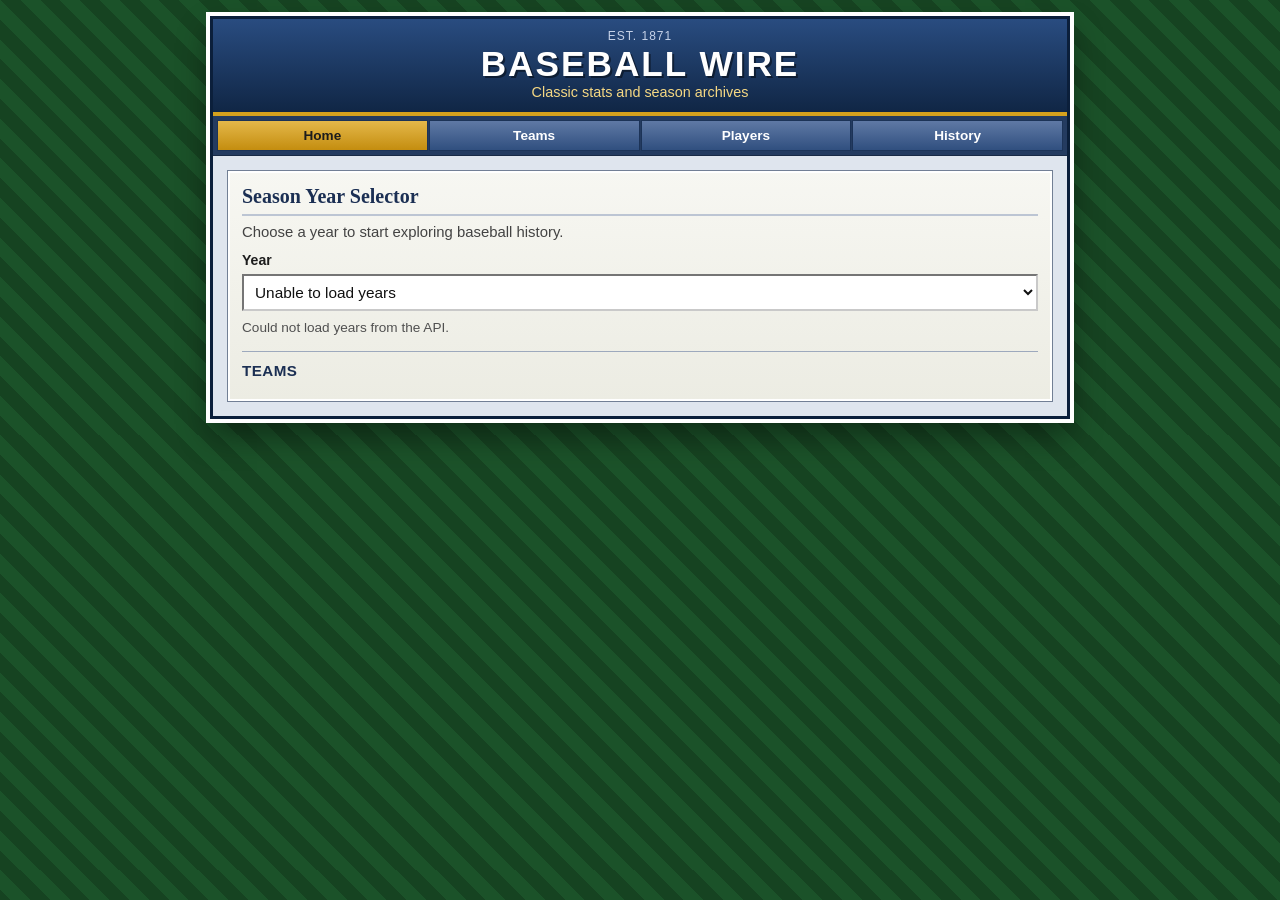
==== static/index.html @ d117e015 "did 2 endpoints" ====
<!doctype html>
<html lang="en">
<head>
	<meta charset="UTF-8">
	<meta name="viewport" content="width=device-width, initial-scale=1.0">
	<title>Baseball Wire - Season Finder</title>
	<link rel="stylesheet" href="style.css">
</head>
<body>
	<div class="page-wrap">
		<header class="masthead">
			<p class="site-kicker">EST. 1871</p>
			<h1>BASEBALL WIRE</h1>
			<p class="site-subtitle">Classic stats and season archives</p>
		</header>

		<nav class="top-nav" aria-label="Primary">
			<a href="#" aria-current="page">Home</a>
			<a href="#">Teams</a>
			<a href="#">Players</a>
			<a href="#">History</a>
		</nav>

		<main class="content">
			<section class="widget" aria-labelledby="year-title">
				<h2 id="year-title">Season Year Selector</h2>
				<p class="subtitle">Choose a year to start exploring baseball history.</p>

				<label for="year-select" class="label">Year</label>
				<select id="year-select" aria-label="Select baseball year">
					<option value="">Loading years...</option>
				</select>

				<p id="status" class="status" aria-live="polite"></p>

				<div class="teams-panel" aria-live="polite">
					<h3 id="teams-title">Teams</h3>
					<ul id="teams-list" class="teams-list"></ul>
				</div>
			</section>
		</main>
	</div>

	<script src="script.js" defer></script>
</body>
</html>
---- static/style.css ----
:root {
	--navy: #0f2a4f;
	--royal: #2b4f86;
	--gold: #d5a11e;
	--paper: #efefe8;
	--ink: #1d1d1d;
	--steel: #bcc5d3;
	--edge: #727f95;
}

* {
	box-sizing: border-box;
}

body {
	margin: 0;
	font-family: Tahoma, Verdana, Arial, sans-serif;
	color: var(--ink);
	background: repeating-linear-gradient(
		45deg,
		#164321,
		#164321 14px,
		#1b5229 14px,
		#1b5229 28px
	);
}

.page-wrap {
	max-width: 860px;
	margin: 16px auto;
	border: 3px solid #0b1f3b;
	background: #dfe5ee;
	box-shadow: 0 0 0 4px #fff, 0 16px 30px rgba(0, 0, 0, 0.45);
}

.masthead {
	padding: 10px 14px 12px;
	background: linear-gradient(to bottom, #294c80, #102645);
	color: #fff;
	border-bottom: 4px solid var(--gold);
	text-align: center;
}

.site-kicker {
	margin: 0;
	font-size: 12px;
	letter-spacing: 1px;
	color: #c7d3e9;
}

.masthead h1 {
	margin: 3px 0;
	font-family: "Trebuchet MS", Tahoma, sans-serif;
	font-size: clamp(1.6rem, 4vw, 2.2rem);
	line-height: 1;
	letter-spacing: 2px;
	text-shadow: 2px 2px 0 rgba(0, 0, 0, 0.45);
}

.site-subtitle {
	margin: 0;
	font-size: 0.9rem;
	color: #f5d883;
}

.top-nav {
	display: flex;
	gap: 1px;
	padding: 4px;
	background: #243b60;
	border-bottom: 1px solid #182945;
}

.top-nav a {
	flex: 1;
	text-align: center;
	padding: 7px 6px;
	font-size: 0.85rem;
	font-weight: bold;
	text-decoration: none;
	color: #fff;
	background: linear-gradient(to bottom, #5f79a5, #304f7f);
	border: 1px solid #1c3357;
}

.top-nav a:hover,
.top-nav a[aria-current="page"] {
	background: linear-gradient(to bottom, #e4b84a, #c48d0f);
	color: #1c1c1c;
}

.content {
	padding: 14px;
}

.widget {
	background: linear-gradient(to bottom, #f7f7f2, #ecece3);
	border: 1px solid var(--edge);
	box-shadow: inset 0 0 0 2px #fff;
	padding: 14px;
}

.widget h2 {
	margin: 0 0 8px;
	font-family: Georgia, "Times New Roman", serif;
	font-size: 1.25rem;
	color: #1b2f53;
	border-bottom: 2px solid var(--steel);
	padding-bottom: 6px;
}

.subtitle {
	margin: 0 0 12px;
	font-size: 0.93rem;
	color: #434343;
}

.label {
	display: block;
	margin-bottom: 6px;
	font-weight: bold;
	font-size: 0.88rem;
}

#year-select {
	width: 100%;
	font: inherit;
	font-size: 0.96rem;
	padding: 7px;
	background: #fff;
	border: 2px inset #c9c9c9;
	color: #101010;
}

#year-select:focus {
	outline: 2px dotted #183d73;
	outline-offset: 2px;
}

.status {
	min-height: 1.2rem;
	margin: 9px 0 0;
	font-size: 0.85rem;
	color: #505050;
}

.teams-panel {
	margin-top: 12px;
	padding-top: 10px;
	border-top: 1px solid #9da9bd;
}

.teams-panel h3 {
	margin: 0 0 8px;
	font-size: 0.95rem;
	color: #1b2f53;
	text-transform: uppercase;
	letter-spacing: 0.03em;
}

.teams-list {
	margin: 0;
	padding-left: 20px;
	max-height: 280px;
	overflow: auto;
	font-size: 0.92rem;
}

.teams-list li {
	padding: 2px 0;
}

@media (max-width: 640px) {
	.page-wrap {
		margin: 0;
		border-width: 0;
		box-shadow: none;
	}

	.top-nav {
		flex-wrap: wrap;
	}

	.top-nav a {
		min-width: calc(50% - 1px);
	}
}
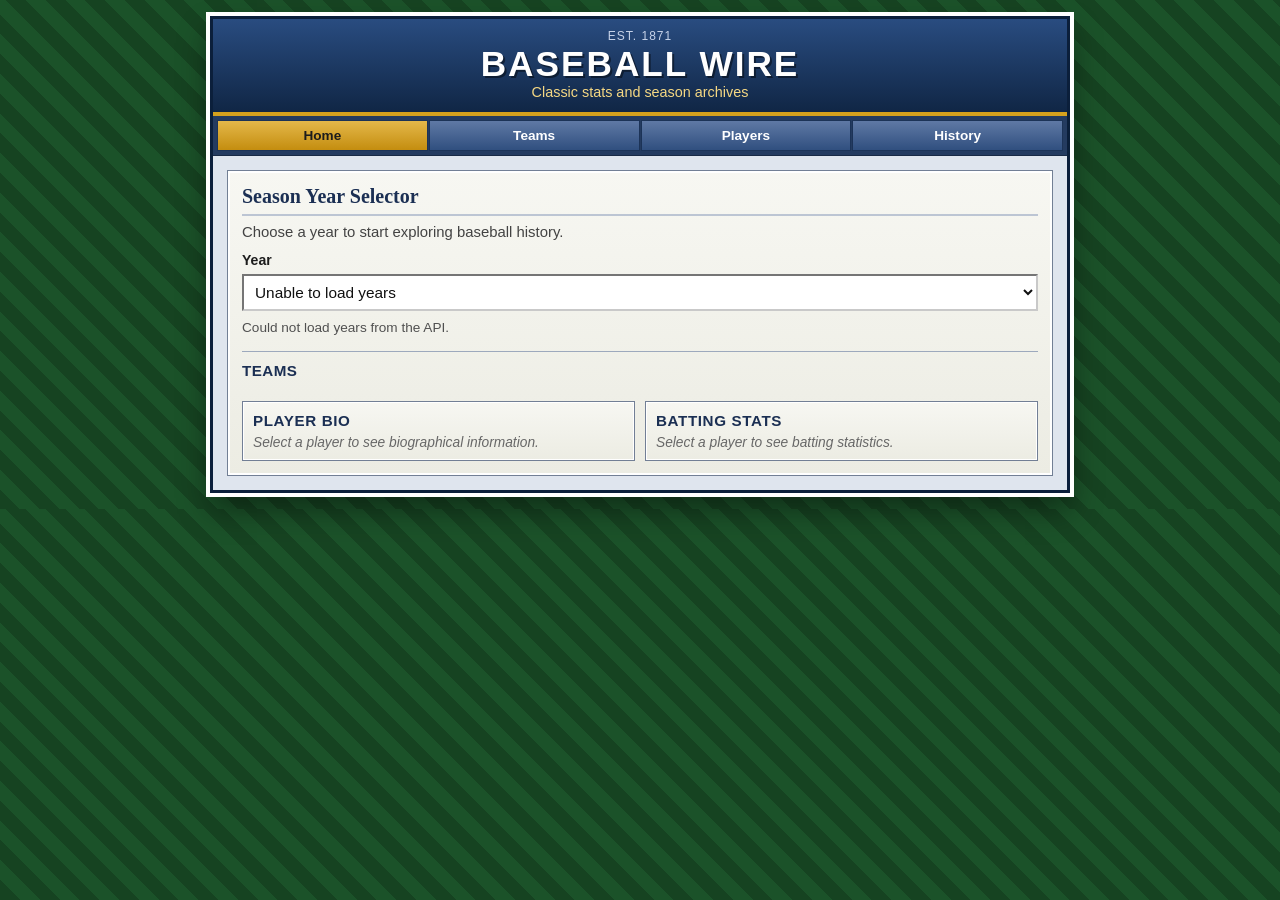
==== commit 4f00a73b: "finished baseball app" ====
--- a/static/index.html
+++ b/static/index.html
@@ -37,6 +37,17 @@
 					<h3 id="teams-title">Teams</h3>
 					<ul id="teams-list" class="teams-list"></ul>
 				</div>
+
+				<div class="player-panels">
+					<div class="player-card" id="player-bio-card" aria-live="polite">
+						<h3>Player Bio</h3>
+						<div id="player-bio-content" class="player-card-body muted">Select a player to see biographical information.</div>
+					</div>
+					<div class="player-card" id="player-stats-card" aria-live="polite">
+						<h3>Batting Stats</h3>
+						<div id="player-stats-content" class="player-card-body muted">Select a player to see batting statistics.</div>
+					</div>
+				</div>
 			</section>
 		</main>
 	</div>
--- a/static/style.css
+++ b/static/style.css
@@ -170,6 +170,160 @@
 	padding: 2px 0;
 }
 
+.league-item {
+	margin-bottom: 8px;
+}
+
+.league-heading {
+	margin: 0;
+	font-weight: bold;
+	color: #102645;
+}
+
+.division-list {
+	margin: 3px 0 0;
+	padding-left: 18px;
+}
+
+.division-item {
+	margin-bottom: 5px;
+}
+
+.division-heading {
+	margin: 0;
+	font-size: 0.88rem;
+	color: #263b62;
+	font-style: italic;
+}
+
+.team-list {
+	margin: 1px 0 0;
+	padding-left: 18px;
+}
+
+.team-item {
+	margin-bottom: 2px;
+}
+
+.team-button {
+	display: block;
+	width: 100%;
+	text-align: left;
+	padding: 3px 4px;
+	border: 1px solid #b0b7c4;
+	background: linear-gradient(to bottom, #f8f8f2, #e2e2d8);
+	font: inherit;
+	font-size: 0.9rem;
+	color: #102645;
+	cursor: pointer;
+}
+
+.team-button:hover {
+	background: linear-gradient(to bottom, #fff7cf, #e8d79b);
+}
+
+.team-button.selected {
+	background: linear-gradient(to bottom, #f1d48a, #d9b560);
+	border-color: #b18a30;
+}
+
+.players-list {
+	margin: 2px 0 4px;
+	padding-left: 18px;
+	font-size: 0.86rem;
+}
+
+.player-panels {
+	margin-top: 14px;
+	display: flex;
+	gap: 10px;
+	align-items: flex-start;
+	flex-wrap: wrap;
+}
+
+.player-card {
+	flex: 1 1 260px;
+	background: linear-gradient(to bottom, #f7f7f2, #ecece3);
+	border: 1px solid var(--edge);
+	box-shadow: inset 0 0 0 1px #fff;
+	padding: 10px;
+}
+
+.player-card h3 {
+	margin: 0 0 6px;
+	font-size: 0.95rem;
+	color: #1b2f53;
+	text-transform: uppercase;
+	letter-spacing: 0.04em;
+}
+
+.player-card-body {
+	font-size: 0.86rem;
+}
+
+.player-card-body.muted {
+	color: #676767;
+	font-style: italic;
+}
+
+.player-card-body dl {
+	margin: 0;
+}
+
+.player-card-body dt {
+	font-weight: bold;
+	margin-top: 4px;
+}
+
+.player-card-body dd {
+	margin: 0 0 2px 0;
+}
+
+.player-button {
+	display: inline-block;
+	padding: 1px 4px;
+	border: 1px solid transparent;
+	background: transparent;
+	font: inherit;
+	font-size: 0.84rem;
+	color: #102645;
+	cursor: pointer;
+	text-align: left;
+}
+
+.player-button:hover {
+	text-decoration: underline;
+	border-color: #c1c7d2;
+	background-color: rgba(255, 255, 255, 0.5);
+}
+
+.stats-table {
+	width: 100%;
+	border-collapse: collapse;
+	font-size: 0.8rem;
+	margin-top: 4px;
+}
+
+.stats-table thead {
+	background: #d9dde5;
+}
+
+.stats-table th,
+.stats-table td {
+	border: 1px solid #b7bfd0;
+	padding: 2px 4px;
+	text-align: right;
+}
+
+.stats-table th:first-child,
+.stats-table td:first-child {
+	text-align: left;
+}
+
+.stats-table tbody tr:nth-child(even) {
+	background: #f3f4f8;
+}
+
 @media (max-width: 640px) {
 	.page-wrap {
 		margin: 0;
